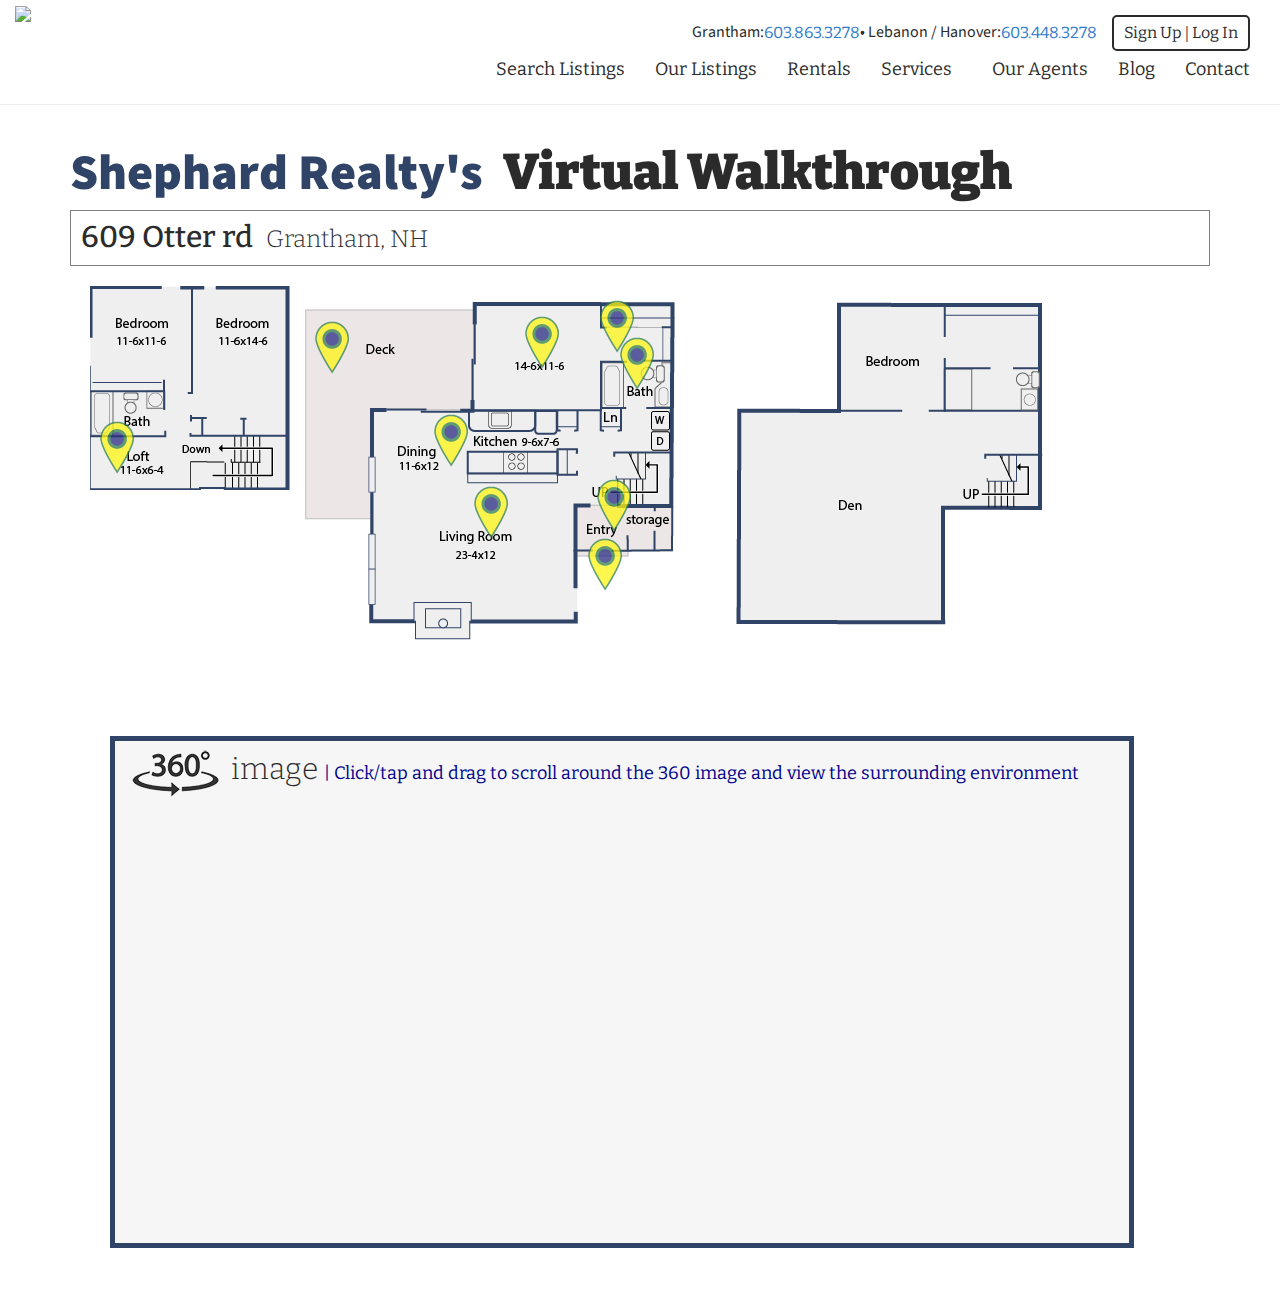
==== index.html @ ff9d8c6d "-first commmit- virtual tours started with A-frame for the 360 component, that's now archived and no" ====
<!DOCTYPE html>
<html>
  <head>
    <meta charset="utf-8">
    <title>WebVR - Aframe - VR walkthrough</title>
    <meta name="description" content="WebVR - Aframe - VR walkthrough">
    <meta name="author" content="Kumar Ahir - VR Designer">
    <link rel="stylesheet" href="css/format.css" type="text/css">
    <link rel="stylesheet" href="css/styles.min.css" type="text/css">
    <script src="https://aframe.io/releases/0.7.0/aframe.min.js"></script>
    <script src="https://unpkg.com/aframe-animation-component@^4.1.2/dist/aframe-animation-component.min.js"></script>
    <script src="https://unpkg.com/aframe-look-at-component@0.5.1/dist/aframe-look-at-component.min.js"></script>
    <script>
      AFRAME.registerComponent('hotspots',{
        init:function(){
            this.el.addEventListener('reloadspots',function(evt){
            
            //get the entire current spot group and scale it to 0
            var currspotgroup=document.getElementById(evt.detail.currspots);
            currspotgroup.setAttribute("scale","0 0 0");
            
            //get the entire new spot group and scale it to 1
            var newspotgroup=document.getElementById(evt.detail.newspots);
            newspotgroup.setAttribute("scale","1 1 1");
          });
        }
      });
      AFRAME.registerComponent('spot',{
        schema:{
          linkto:{type:"string",default:""},
          spotgroup:{type:"string",default:""}
        },
        init:function(){
          
          //add image source of hotspot icon
          this.el.setAttribute("src","#hotspot");
          //make the icon look at the camera all the time
          this.el.setAttribute("look-at","#cam");
          
          var data=this.data;
          
          this.el.addEventListener('click',function(){
            //set the skybox source to the new image as per the spot
            var sky=document.getElementById("skybox");
            sky.setAttribute("src",data.linkto);
            
            var spotcomp=document.getElementById("spots");
            var currspots=this.parentElement.getAttribute("id");
            //create event for spots component to change the spots data
            spotcomp.emit('reloadspots',{newspots:data.spotgroup,currspots:currspots});
          });
        }
      });
    </script>
  </head>
  <body>
    <div class="utilBarWrap">
    <aside id="sidebar3"><div id="image-64065" class="widget image container"><a href="/" target="_self"><img src="https://d3w216np43fnr4.cloudfront.net/5936/64065/1.jpg?version=1491245641"></a></div><div class="sign-up">
<span class="loggedout"><a href="/user/register/">Sign Up</a> | </span>
<span class="loggedout"><a href="/user/">Log In</a></span>
<span class="loggedin"><a href="/user/">Account</a></span>
</div><div id="codewidget-61469" class="widget code codewidget container">Grantham: <a href="tel:6034483278">603.863.3278</a> • Lebanon / Hanover: <a href="tel:6034483278">603.448.3278</a><p></p></div><div id="sociallinks-61472" class="widget sociallinks socialinkswidget flat container"><h3 class="widget-title">Social Media Links</h3><ul class="fa-social-links sm40"><li><a target="_blank" title="Facebook" href="https://www.facebook.com/ShepRealty" class="fa-social-links fsml-facebook" rel="noopener"><i class="fa fa-facebook" aria-hidden="true"></i><span class="sr-only">Facebook</span></a></li><li><a target="_blank" title="Linkedin" href="https://www.linkedin.com/company/cg-shepherd-realty-llc" class="fa-social-links fsml-linkedin" rel="noopener"><i class="fa fa-linkedin" aria-hidden="true"></i><span class="sr-only">Linkedin</span></a></li><li><a target="_blank" title="Twitter" href="https://twitter.com/CarolShepRealty" class="fa-social-links fsml-twitter" rel="noopener"><i class="fa fa-twitter" aria-hidden="true"></i><span class="sr-only">Twitter</span></a></li></ul></div><div id="menuwidget-61471" class="widget menu menuwidget default-nav container"><h3 class="widget-title">Main Navigation</h3><div class="widget-inner"><div class="desktop-nav"><div class="navbar-wrapper"><nav class="navbar navbar-default" role="navigation"><div id="navbar-61471"><ul class="nav navbar-nav site-nav"><li role="presentation" class=" menu-item-103459"><a href="https://sheprealty.com/real-estate/search/" target="_self">Search Listings</a></li><li role="presentation" class=" menu-item-103667"><a href="https://sheprealty.com/listings/our-listings/" target="_self">Our Listings</a></li><li role="presentation" class=" menu-item-103461"><a href="http://www.eastmanpremierrentals.com/" target="_blank" rel="noopener">Rentals</a></li><li role="presentation" class="has-children menu-item-105444"><a href="#" target="_self" rel="noopener" data-toggle="dropdown" data-target="sub-menu-105444" class="dropdown-toggle">Services<span class="caret"></span></a><ul class="dropdown-menu" id="sub-menu-105444" role="menu"><li role="presentation" class=" menu-item-103466"><a href="https://sheprealty.com/buyers/" target="_self">Buyer Services</a></li><li role="presentation" class=" menu-item-103467"><a href="https://sheprealty.com/sellers/" target="_self">Seller Services</a></li><li role="presentation" class=" menu-item-103468"><a href="https://sheprealty.com/rentals/real-estate-rental-services/" target="_self">Rental Services</a></li><li role="presentation" class=" menu-item-105445"><a href="https://sheprealty.com/area-info/" target="_self">Area Info</a></li><li role="presentation" class=" menu-item-103470"><a href="https://sheprealty.com/home/nh-property-tax-rates/" target="_self">NH Property Tax Rates</a></li><li role="presentation" class=" menu-item-103471"><a href="https://sheprealty.com/home/local-schools-dartmouth-lake-sunapee-region/" target="_self">Local Schools</a></li></ul></li><li role="presentation" class=" menu-item-103463"><a href="https://sheprealty.com/our-agents/" target="_self">Our Agents</a></li><li role="presentation" class=" menu-item-103464"><a href="https://sheprealty.com/blog/" target="_self">Blog</a></li><li role="presentation" class=" menu-item-103465"><a href="https://sheprealty.com/contact-us/" target="_self">Contact</a></li></ul></div></nav></div></div><div class="mobile-nav"><button type="button" class="navbar-toggle" data-target="#navbar-mobile-61471"><span>Menu</span><span class="fa fa-bar" aria-hidden="true"></span><span class="fa fa-bar" aria-hidden="true"></span><span class="fa fa-bar" aria-hidden="true"></span></button><div class="navbar-wrapper"><nav class="navbar navbar-default" role="navigation"><div id="navbar-mobile-61471"><a href="#" class="menu-close"><i class="fa fa-times-circle-o" aria-hidden="true"></i><span class="sr-only">Close Button</span></a><div class="menu-sign-on"><a class="usm-btn nav-login" href="/user/login/" rel="nofollow">Log In</a><a class="usm-btn nav-register" href="/user/register/" rel="nofollow">Sign Up</a><a class="usm-btn nav-account" href="/user/" rel="nofollow">My Account</a></div><ul class="nav navbar-nav site-nav"><li role="presentation" class=" menu-item-103459"><a href="https://sheprealty.com/real-estate/search/" target="_self">Search Listings</a></li><li role="presentation" class=" menu-item-103667"><a href="https://sheprealty.com/listings/our-listings/" target="_self">Our Listings</a></li><li role="presentation" class=" menu-item-103461"><a href="http://www.eastmanpremierrentals.com/" target="_blank" rel="noopener">Rentals</a></li><li role="presentation" class="has-children menu-item-105444"><a href="#" target="_self" rel="noopener" data-toggle="dropdown" data-target="mobile-sub-menu-105444" class="dropdown-toggle">Services<span class="caret"></span></a><ul class="dropdown-menu" id="mobile-sub-menu-105444" role="menu"><li role="presentation" class=" menu-item-103466"><a href="https://sheprealty.com/buyers/" target="_self">Buyer Services</a></li><li role="presentation" class=" menu-item-103467"><a href="https://sheprealty.com/sellers/" target="_self">Seller Services</a></li><li role="presentation" class=" menu-item-103468"><a href="https://sheprealty.com/rentals/real-estate-rental-services/" target="_self">Rental Services</a></li><li role="presentation" class=" menu-item-105445"><a href="https://sheprealty.com/area-info/" target="_self">Area Info</a></li><li role="presentation" class=" menu-item-103470"><a href="https://sheprealty.com/home/nh-property-tax-rates/" target="_self">NH Property Tax Rates</a></li><li role="presentation" class=" menu-item-103471"><a href="https://sheprealty.com/home/local-schools-dartmouth-lake-sunapee-region/" target="_self">Local Schools</a></li></ul></li><li role="presentation" class=" menu-item-103463"><a href="https://sheprealty.com/our-agents/" target="_self">Our Agents</a></li><li role="presentation" class=" menu-item-103464"><a href="https://sheprealty.com/blog/" target="_self">Blog</a></li><li role="presentation" class=" menu-item-103465"><a href="https://sheprealty.com/contact-us/" target="_self">Contact</a></li></ul><ul class="nav navbar-nav user-nav"><li class="menu-item-saved-search" role="presentation"><a href="/realestate/searches/" rel="nofollow">Saved Searches</a></li><li class="menu-item-favorites" role="presentation"><a href="/realestate/favorites/view/" rel="nofollow">Favorites</a></li></ul></div></nav></div></div></div></div></aside>
</div>

    <hr>
    <div class="container">


  <div class="virtual">  
    <h1 >
      <span class="blue"> Shephard Realty's </span> Virtual Walkthrough
    </h1>
</div>
 
  <section class="address">
    <h1>  609 Otter rd</h1>
    <h2> Grantham, NH </h2>
  </section>
      
      

  
 <section class="layout">
          <div class="layout-1"> 
            <a href="#" alt="loft">   <img class="waypoint-loft" src="images/marker_ylw.png"></a>
          </div >
        <div class=" layout-2">   
          <a href="#" alt="deck"> <img class="waypoint-deck"  src="images/marker_ylw.png"> </a>
          <a href="#" alt="masterBedroom1"> <img class="waypoint-masterBedroom1" src="images/marker_ylw.png"> </a>
          <a href="#" alt="masterBedroom2"> <img class="waypoint-bedroom2" src="images/marker_ylw.png"> </a>
          <a href="#" alt="bathroom"> <img class="waypoint-bathroom" src="images/marker_ylw.png"></a>
          <a href="#" alt="livingRoom"> <img class="waypoint-livingRoom" src="images/marker_ylw.png"></a>
          <a href="#" alt="dining"> <img class="waypoint-dining" src="images/marker_ylw.png"> </a>
          <a href="#" alt="porch"> <img class="waypoint-porch" src="images/marker_ylw.png"> </a>
          <a href="#" alt="front"> <img class="waypoint-front" src="images/marker_ylw.png"> </a>
            
      </div>
      <div class=" layout-3"> </div>
     
<hr>



   <div id="embedded360">
     <span> <h1> <img class="_360" src="images/360icon.png">
       image
       </h1>
     <h3>
       | Click/tap and drag to scroll around the 360 image and view the surrounding environment
     </h3> </span>
     <div id="container_360">

     </div>
    
       
    
      </div>
  </section>
  
 <script src="build/three.min.js"></script>   
  <script>

			var camera, scene, renderer;

			var isUserInteracting = false,
			onMouseDownMouseX = 0, onMouseDownMouseY = 0,
			lon = 0, onMouseDownLon = 0,
			lat = 0, onMouseDownLat = 0,
			phi = 0, theta = 0;

			init();
			animate();

			function init() {

				var container, mesh;

				container = document.getElementById( 'container_360' );

				camera = new THREE.PerspectiveCamera( 75, window.innerWidth / window.innerHeight, 1, 1100 );
				camera.target = new THREE.Vector3( 0, 0, 0 );

				scene = new THREE.Scene();

				var geometry = new THREE.SphereGeometry( 500, 60, 40 );
        geometry.scale( - 1, 1, 1 );
        
        var masterBedroom1 = "609_Otter_Rd/2k/masterBedroom1_2k.jpg",
            masterBedroom2 = "609_Otter_Rd/2k/masterBedroom2_2k.jpg", 
            loft = "609_Otter_Rd/2k/loft1_2k.jpg", 
            livingRoom = "609_Otter_Rd/2k/livingRoom_2k.jpg", 
            livingRoom2 ="609_Otter_Rd/2k/livingroom3_2k.jpg",
            masterBath ="609_Otter_Rd/2k/masterBath1_2k.jpg",
            porch ="609_Otter_Rd/2k/portch_2k.jpg",
            masterBath2 ="609_Otter_Rd/2k/masterBath_2k.jpg4",
            foyer ="609_Otter_Rd/2k/foyer_2k.jpg",
            front ="609_Otter_Rd/2k/outsideFrontDoor_2k.jpg",
            deck ="609_Otter_Rd/2k/deck_2k.jpg",
            loft ="609_Otter_Rd/2k/loft3_2k.jpg",
            loft2 ="609_Otter_Rd/2k/loft2_2k.jpg";
				var material = new THREE.MeshBasicMaterial( {
				       map: new THREE.TextureLoader().load(front)
        } );
        



				mesh = new THREE.Mesh( geometry, material );

				scene.add( mesh );

				renderer = new THREE.WebGLRenderer();
				renderer.setPixelRatio( window.devicePixelRatio );
				renderer.setSize( window.innerWidth * .77, window.innerHeight * .66 );
				container.appendChild( renderer.domElement );

				document.addEventListener( 'mousedown', onDocumentMouseDown, false );
				document.addEventListener( 'mousemove', onDocumentMouseMove, false );
				document.addEventListener( 'mouseup', onDocumentMouseUp, false );
				document.addEventListener( 'mousewheel', onDocumentMouseWheel, false );
				document.addEventListener( 'MozMousePixelScroll', onDocumentMouseWheel, false);

				//

				document.addEventListener( 'dragover', function ( event ) {

					event.preventDefault();
					event.dataTransfer.dropEffect = 'copy';

				}, false );

				document.addEventListener( 'dragenter', function ( event ) {

					document.body.style.opacity = 0.5;

				}, false );

				document.addEventListener( 'dragleave', function ( event ) {

					document.body.style.opacity = 1;

				}, false );

				document.addEventListener( 'drop', function ( event ) {

					event.preventDefault();

					var reader = new FileReader();
					reader.addEventListener( 'load', function ( event ) {

						material.map.image.src = event.target.result;
						material.map.needsUpdate = true;

					}, false );
					reader.readAsDataURL( event.dataTransfer.files[ 0 ] );

					document.body.style.opacity = 1;

				}, false );

				//

				window.addEventListener( 'resize', onWindowResize, false );

			}

			function onWindowResize() {

				camera.aspect = window.innerWidth / window.innerHeight;
				camera.updateProjectionMatrix();

        renderer.setSize( window.innerWidth * .77, window.innerHeight * .66 );

			}

			function onDocumentMouseDown( event ) {

				event.preventDefault();

				isUserInteracting = true;

				onPointerDownPointerX = event.clientX;
				onPointerDownPointerY = event.clientY;

				onPointerDownLon = lon;
				onPointerDownLat = lat;

			}

			function onDocumentMouseMove( event ) {

				if ( isUserInteracting === true ) {

					lon = ( onPointerDownPointerX - event.clientX ) * 0.1 + onPointerDownLon;
					lat = ( event.clientY - onPointerDownPointerY ) * 0.1 + onPointerDownLat;

				}

			}

			function onDocumentMouseUp( event ) {

				isUserInteracting = false;

			}

			function onDocumentMouseWheel( event ) {

				// WebKit

				if ( event.wheelDeltaY ) {

					camera.fov -= event.wheelDeltaY * 0.05;

				// Opera / Explorer 9

				} else if ( event.wheelDelta ) {

					camera.fov -= event.wheelDelta * 0.05;

				// Firefox

				} else if ( event.detail ) {

					camera.fov += event.detail * 1.0;

				}

				camera.updateProjectionMatrix();

			}

			function animate() {

				requestAnimationFrame( animate );
				update();

			}

			function update() {

				if ( isUserInteracting === false ) {

					lon += 0.01;

				}

				lat = Math.max( - 85, Math.min( 85, lat ) );
				phi = THREE.Math.degToRad( 90 - lat );
				theta = THREE.Math.degToRad( lon );

				camera.target.x = 500 * Math.sin( phi ) * Math.cos( theta );
				camera.target.y = 500 * Math.cos( phi );
				camera.target.z = 500 * Math.sin( phi ) * Math.sin( theta );

				camera.lookAt( camera.target );

				/*
				// distortion
				camera.position.copy( camera.target ).negate();
				*/

				renderer.render( scene, camera );

			}

    </script>

</div>

  
    </div>
  </body>
</html>
---- css/format.css ----
.container{
    display: flex;
    flex-wrap:wrap;
  }
  .header{
    width: 100%;
    height: 200px;
    background: red;
    z-index:1;
    position:relative;
  }
  
  .blueBall{
    width:20px;
    height:20px;
    border-radius:50%;
    z-index:20;
    background-color:blue;
    position:absolute;
    top:20px;
    left: 20px;
  }
  
  .address{
    width:100%;
  }
  
  
  .layout{
    display:flex;
    flex-wrap:wrap;
    list-style: none;
    height: 200px;
    margin: 20px;
  }
  
  ul.layout li{
    margin: 5px;
  }
  
  .layout-1{
    background:  url("../images/frontLoft.png") no-repeat;
    height:250px;
    width: 200px;
    position:relative;
  }
  
  .layout-2{
    background: white url("../images/frontFisrtFloor.png") no-repeat;
    height:400px;
    width: 400px;
    margin: 15px;
    position:relative;
  }
  
  .layout-3{
    background: white url("../images/frontbasement.png" )   no-repeat;
    height:400px;
    width: 400px;
    margin: 15px;
    position:relative;
  }
  
  
  .floorplan1{
    position:relative;
  }
  
  .floorplan2{
    position:relative;
  }
  
  .floorplan3{
    position:relative;
  }
  
  
  .waypoint-loft{
    position:absolute;
    top:125px;
    left:0px;
    opacity: .75;
    z-index:100;
  }
  
  .waypoint-deck{
    position:absolute;
    top:10px;
    left:0;
    opacity: .75;
  }
  
  .waypoint-masterBedroom1{
    position:absolute;
    top:5px;
    left: 210px;
    opacity: .75;
  }
  
  .waypoint-masterBedroom2{
    position:absolute;
    top:250px;
    left:10px;
    opacity: .75;
  }
  
  .waypoint-bedroom2{
    position:absolute;
    top:-11px;
    left:285px;
    opacity: .75;
  }
  
  .waypoint-bathroom{
    position:absolute;
    top:26px;
    left:305px;
    opacity: .75;
  }
  
  .waypoint-livingRoom{
    position:absolute;
    top:175px;
    left:159px;
    opacity: .75;
  }
  
  .waypoint-porch{
    position:absolute;
    top:168px;
    left:282px;
    opacity: .75;
  }
  
  .waypoint-dining{
    position:absolute;
    top:103px;
    left:119px;
    opacity: .75;
  }
  
  .waypoint-front{
    position:absolute;
    top:227px;
    left:273px;
    opacity: .75;
  }
  
  
  
  .header_img{
   max-width:1250px;
    width: 100%;
   margin: auto;
    left:50%;
    display: block;
    z-index:1;
  }
  
  .address{
    flex:left;
    position:block;
    border: 1px solid grey;
    padding: 10px;
  }
  
  section.address h1{
    font-weight: 500;
    margin-right: 10px;
  }
  
  div.virtual h1, div.virtual h1 span {
    font-weight: 900;
    margin-right: 10px;
    font-size:5rem;
  }
  
  .blue{
    color: #304468;
  }
  
  section.address h1, section.address h2, section.address p{
    display:inline;
  }
  

  
  @keyframes waypointHover {
      from { transform : translatey(0) }
      to   { transform : translateY(-10%) }
  }
  
  @keyframes grow {
      from { transform : scale(.9); }
      to   { transform : scale(1); }
  }
  
  [class*="waypoint"]:hover{
    opacity: 1;
    animation: waypointHover 0.5s 1s infinite alternate;
  }
  
  #embedded360{
    height: 512px;
    width: 1024px;
    z-index:10000;
    display: block;
    margin:20px;
    margin-bottom:100px;
    border: 5px solid #304468;
    background: #f6f6f6;
  }

  #container_360{
    width: 1024px;
    height: 512px;

  }
  
  #embedded360 H1{
    display:inline;
  }
  
  #embedded360 H3{
    color: darkblue;
    font-weight: 400;
    display:inline;
  }
  
  img._360{
    display:inline;
    margin-left: 10px;
  }
  
  .a-canvas {
       border-top: 5px #2b853d solid;
  }
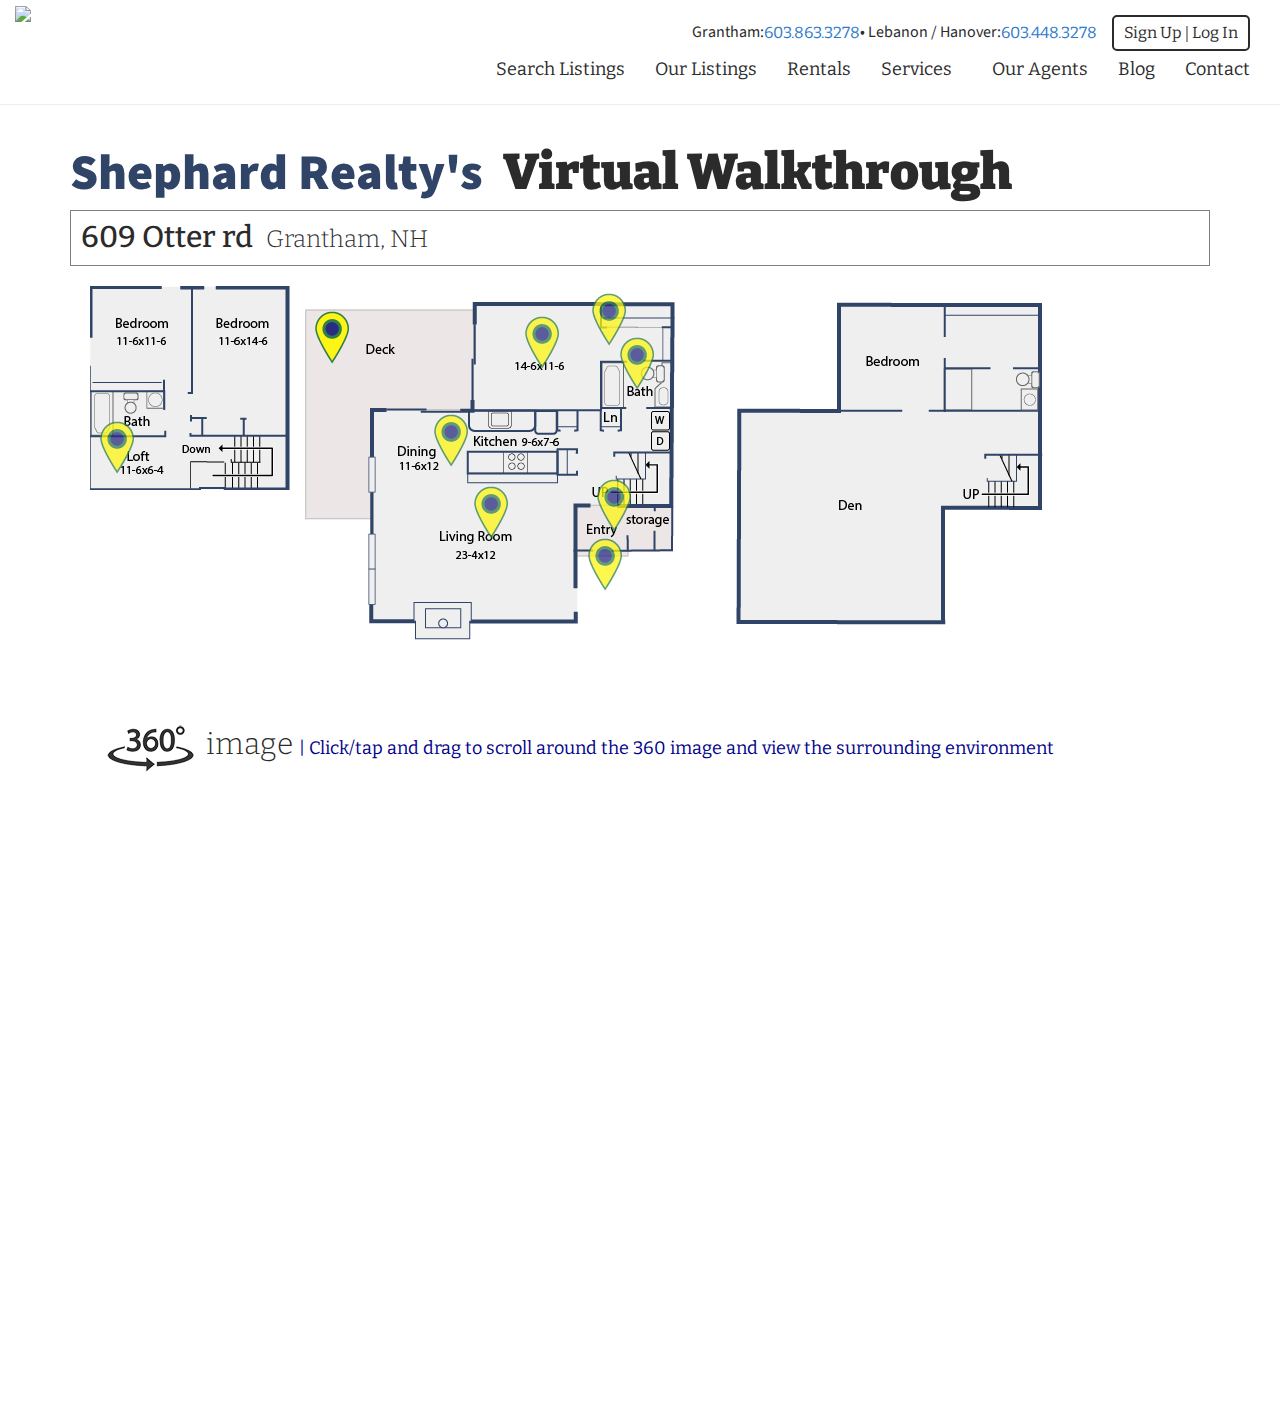
==== commit 09448077: "removed the prefix waypoint in the class names to allow for get calssname function,  - slowed spin o" ====
--- a/index.html
+++ b/index.html
@@ -82,17 +82,18 @@
   
  <section class="layout">
           <div class="layout-1"> 
-            <a href="#" alt="loft">   <img class="waypoint-loft" src="images/marker_ylw.png"></a>
+            <a href="#" alt="loft">   <img class="loft" src="images/marker_ylw.png"></a>
           </div >
         <div class=" layout-2">   
-          <a href="#" alt="deck"> <img class="waypoint-deck"  src="images/marker_ylw.png"> </a>
-          <a href="#" alt="masterBedroom1"> <img class="waypoint-masterBedroom1" src="images/marker_ylw.png"> </a>
-          <a href="#" alt="masterBedroom2"> <img class="waypoint-bedroom2" src="images/marker_ylw.png"> </a>
-          <a href="#" alt="bathroom"> <img class="waypoint-bathroom" src="images/marker_ylw.png"></a>
-          <a href="#" alt="livingRoom"> <img class="waypoint-livingRoom" src="images/marker_ylw.png"></a>
-          <a href="#" alt="dining"> <img class="waypoint-dining" src="images/marker_ylw.png"> </a>
-          <a href="#" alt="porch"> <img class="waypoint-porch" src="images/marker_ylw.png"> </a>
-          <a href="#" alt="front"> <img class="waypoint-front" src="images/marker_ylw.png"> </a>
+           <img onclick="select360Image()" class="waypoint-deck" data="deck" src="images/marker_ylw.png">
+          <a href="#" alt="masterBedroom1"> <img class="masterBedroom1" src="images/marker_ylw.png"> </a>
+          <a href="#" alt="masterBedroom2"> <img class="masterBedroom2" src="images/marker_ylw.png"> </a>
+          <a href="#" alt="bathroom"> <img class="masterBath2 " src="images/marker_ylw.png"></a>
+          <a href="#" alt="livingRoom"> <img class="livingRoom" src="images/marker_ylw.png"></a>
+          <a href="#" alt="dining"> <img class="livingRoom2" src="images/marker_ylw.png"> </a>
+          <a href="#" alt="foyer"> <img class="foyer" src="images/marker_ylw.png"> </a>
+          <a href="#" alt="front"> <img class="front" src="images/marker_ylw.png"> </a>
+
             
       </div>
       <div class=" layout-3"> </div>
@@ -158,11 +159,16 @@
             deck ="609_Otter_Rd/2k/deck_2k.jpg",
             loft ="609_Otter_Rd/2k/loft3_2k.jpg",
             loft2 ="609_Otter_Rd/2k/loft2_2k.jpg";
+
 				var material = new THREE.MeshBasicMaterial( {
 				       map: new THREE.TextureLoader().load(front)
         } );
         
 
+
+        function select360Image(){
+          var grabbedName = document.elem
+        }
 
 
 				mesh = new THREE.Mesh( geometry, material );
@@ -301,7 +307,7 @@
 
 				if ( isUserInteracting === false ) {
 
-					lon += 0.01;
+					lon += 0.005;
 
 				}
 
--- a/css/format.css
+++ b/css/format.css
@@ -76,7 +76,7 @@
   }
   
   
-  .waypoint-loft{
+  .loft{
     position:absolute;
     top:125px;
     left:0px;
@@ -84,63 +84,57 @@
     z-index:100;
   }
   
-  .waypoint-deck{
+  .deck{
     position:absolute;
     top:10px;
     left:0;
     opacity: .75;
   }
   
-  .waypoint-masterBedroom1{
+  .masterBedroom1{
     position:absolute;
     top:5px;
     left: 210px;
     opacity: .75;
   }
   
-  .waypoint-masterBedroom2{
-    position:absolute;
-    top:250px;
-    left:10px;
-    opacity: .75;
-  }
-  
-  .waypoint-bedroom2{
-    position:absolute;
-    top:-11px;
-    left:285px;
-    opacity: .75;
-  }
-  
-  .waypoint-bathroom{
+  
+  .masterBedroom2{
+    position:absolute;
+    top:-18px;
+    left:277px;
+    opacity: .75;
+  }
+  
+  .masterBath2{
     position:absolute;
     top:26px;
     left:305px;
     opacity: .75;
   }
   
-  .waypoint-livingRoom{
+  .livingRoom{
     position:absolute;
     top:175px;
     left:159px;
     opacity: .75;
   }
   
-  .waypoint-porch{
+  .foyer{
     position:absolute;
     top:168px;
     left:282px;
     opacity: .75;
   }
   
-  .waypoint-dining{
+  .livingRoom2{
     position:absolute;
     top:103px;
     left:119px;
     opacity: .75;
   }
   
-  .waypoint-front{
+  .front{
     position:absolute;
     top:227px;
     left:273px;
@@ -201,23 +195,21 @@
     animation: waypointHover 0.5s 1s infinite alternate;
   }
   
-  #embedded360{
-    height: 512px;
-    width: 1024px;
+
+  #container_360{
+    width: 93.6%;
+    height: 512px; 
     z-index:10000;
     display: block;
     margin:20px;
     margin-bottom:100px;
+
+  }
+  
+  canvas{
     border: 5px solid #304468;
-    background: #f6f6f6;
-  }
-
-  #container_360{
-    width: 1024px;
-    height: 512px;
-
-  }
-  
+  }
+
   #embedded360 H1{
     display:inline;
   }
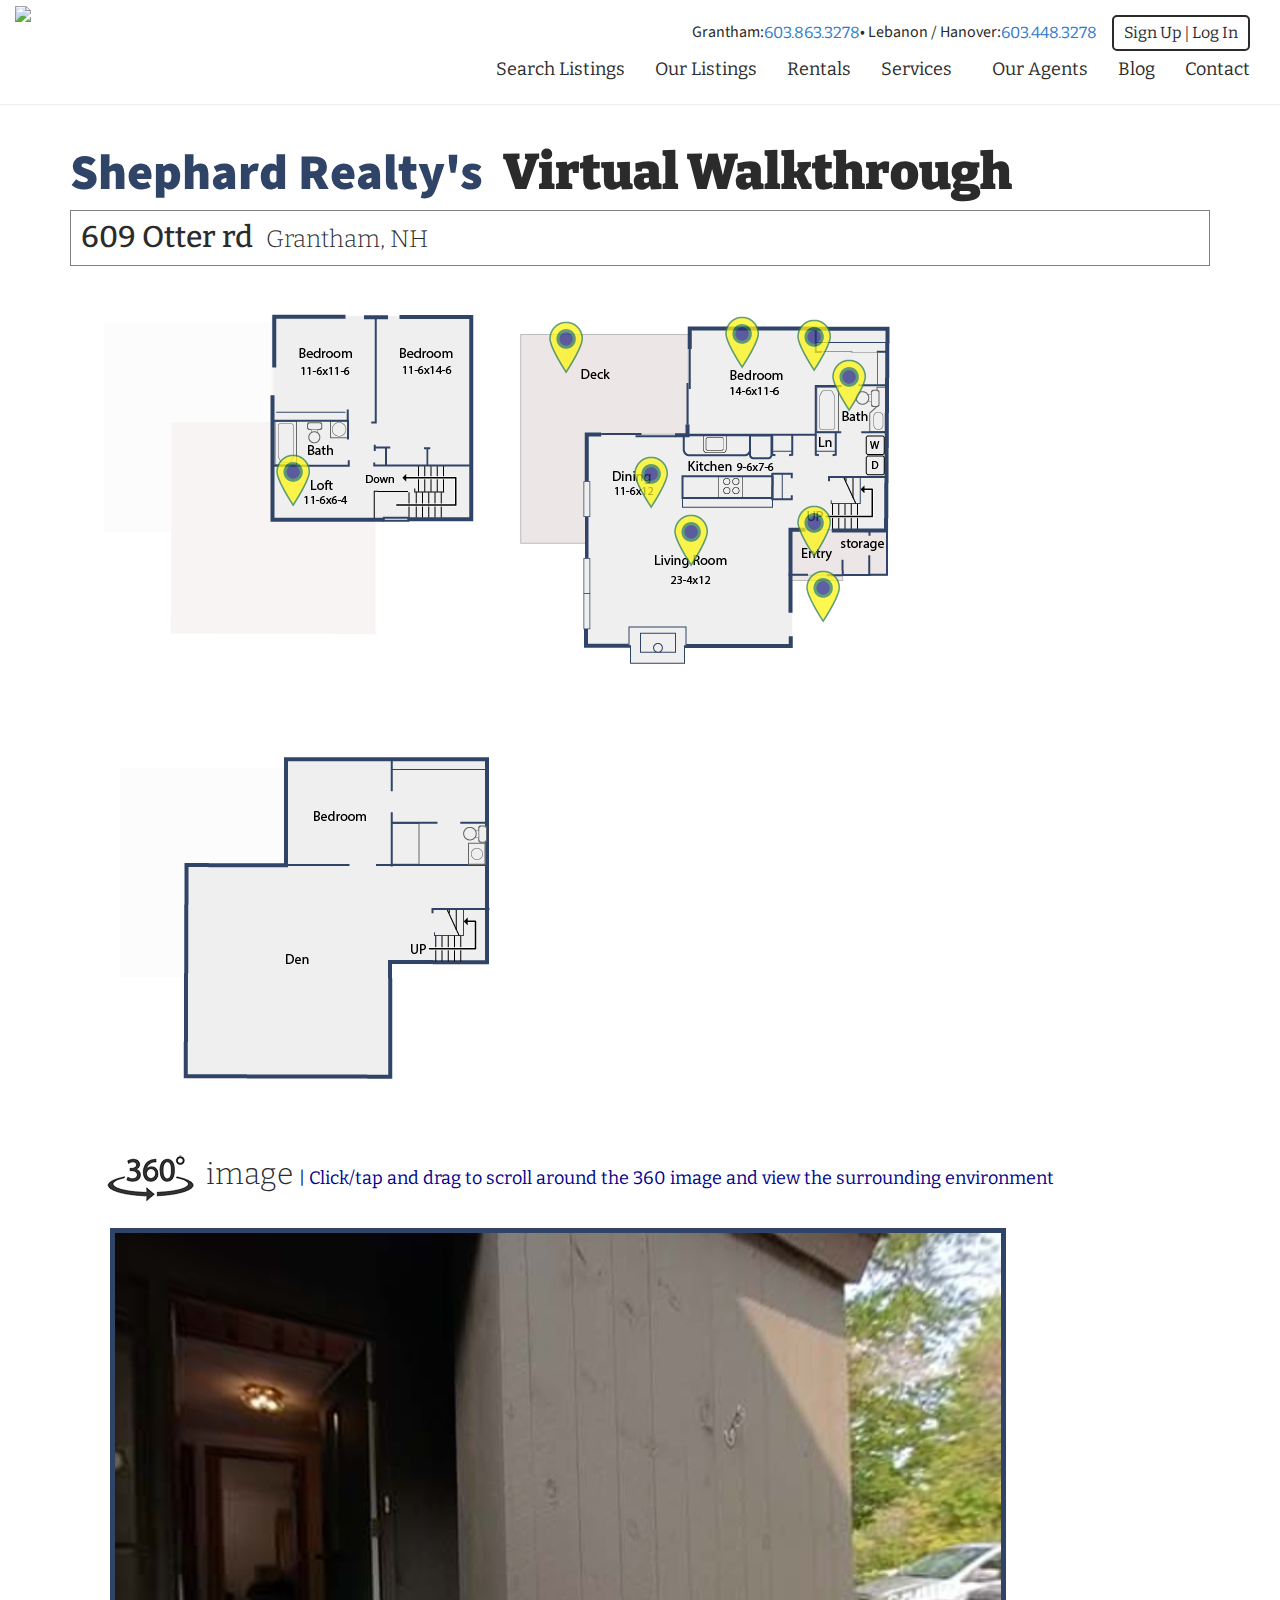
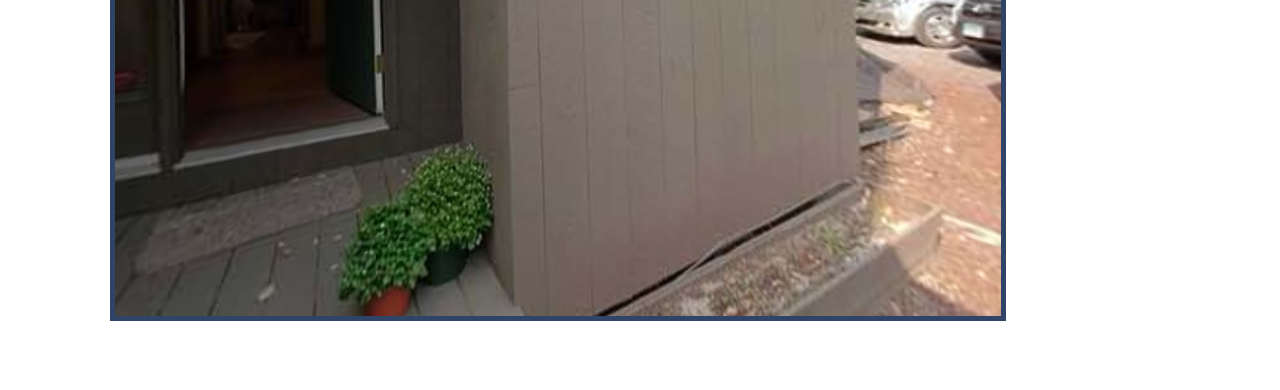
==== commit c815c49c: "updated layout floor plans and waypoint locations, new AI file" ====
--- a/index.html
+++ b/index.html
@@ -7,51 +7,7 @@
     <meta name="author" content="Kumar Ahir - VR Designer">
     <link rel="stylesheet" href="css/format.css" type="text/css">
     <link rel="stylesheet" href="css/styles.min.css" type="text/css">
-    <script src="https://aframe.io/releases/0.7.0/aframe.min.js"></script>
-    <script src="https://unpkg.com/aframe-animation-component@^4.1.2/dist/aframe-animation-component.min.js"></script>
-    <script src="https://unpkg.com/aframe-look-at-component@0.5.1/dist/aframe-look-at-component.min.js"></script>
-    <script>
-      AFRAME.registerComponent('hotspots',{
-        init:function(){
-            this.el.addEventListener('reloadspots',function(evt){
-            
-            //get the entire current spot group and scale it to 0
-            var currspotgroup=document.getElementById(evt.detail.currspots);
-            currspotgroup.setAttribute("scale","0 0 0");
-            
-            //get the entire new spot group and scale it to 1
-            var newspotgroup=document.getElementById(evt.detail.newspots);
-            newspotgroup.setAttribute("scale","1 1 1");
-          });
-        }
-      });
-      AFRAME.registerComponent('spot',{
-        schema:{
-          linkto:{type:"string",default:""},
-          spotgroup:{type:"string",default:""}
-        },
-        init:function(){
-          
-          //add image source of hotspot icon
-          this.el.setAttribute("src","#hotspot");
-          //make the icon look at the camera all the time
-          this.el.setAttribute("look-at","#cam");
-          
-          var data=this.data;
-          
-          this.el.addEventListener('click',function(){
-            //set the skybox source to the new image as per the spot
-            var sky=document.getElementById("skybox");
-            sky.setAttribute("src",data.linkto);
-            
-            var spotcomp=document.getElementById("spots");
-            var currspots=this.parentElement.getAttribute("id");
-            //create event for spots component to change the spots data
-            spotcomp.emit('reloadspots',{newspots:data.spotgroup,currspots:currspots});
-          });
-        }
-      });
-    </script>
+  
   </head>
   <body>
     <div class="utilBarWrap">
@@ -77,262 +33,225 @@
     <h2> Grantham, NH </h2>
   </section>
       
-      
-
+
+<script>
+  window.onload( localStorage.setItem("current360image", "609_Otter_Rd/2k/outsideFrontDoor_2k.jpg"))
+  
+         function select360Image(elem){
+              var grabbedName = elem;            
+              localStorage.setItem("current360image", grabbedName);
+              document.querySelector('canvas').remove();
+               threeJS();
+           }
+
+</script>
   
  <section class="layout">
+   
+  
           <div class="layout-1"> 
-            <a href="#" alt="loft">   <img class="loft" src="images/marker_ylw.png"></a>
+            <span class="609_Otter_Rd/2k/loft1_2k.jpg" onclick="select360Image(this.className)">  <img class="waypoint-loft" src="images/marker_ylw.png"></span>
           </div >
         <div class=" layout-2">   
-           <img onclick="select360Image()" class="waypoint-deck" data="deck" src="images/marker_ylw.png">
-          <a href="#" alt="masterBedroom1"> <img class="masterBedroom1" src="images/marker_ylw.png"> </a>
-          <a href="#" alt="masterBedroom2"> <img class="masterBedroom2" src="images/marker_ylw.png"> </a>
-          <a href="#" alt="bathroom"> <img class="masterBath2 " src="images/marker_ylw.png"></a>
-          <a href="#" alt="livingRoom"> <img class="livingRoom" src="images/marker_ylw.png"></a>
-          <a href="#" alt="dining"> <img class="livingRoom2" src="images/marker_ylw.png"> </a>
-          <a href="#" alt="foyer"> <img class="foyer" src="images/marker_ylw.png"> </a>
-          <a href="#" alt="front"> <img class="front" src="images/marker_ylw.png"> </a>
-
-            
+          <span  class="609_Otter_Rd/2k/deck_2k.jpg" onclick="select360Image(this.className)" > <img class="waypoint-deck" src="images/marker_ylw.png"></span>
+          <span class="609_Otter_Rd/2k/masterBedroom1_2k.jpg" onclick="select360Image(this.className)">  <img class="waypoint-masterBedroom1" src="images/marker_ylw.png"> </span>
+          <span class="609_Otter_Rd/2k/masterBedroom2_2k.jpg" onclick="select360Image(this.className)"> <img class="waypoint-masterBedroom2" src="images/marker_ylw.png"> </span>
+          <span class="609_Otter_Rd/2k/masterBath1_2k.jpg" onclick="select360Image(this.className)"> <img class="waypoint-masterBath2 " src="images/marker_ylw.png"></span>
+          <span class="609_Otter_Rd/2k/livingroom3_2k.jpg" onclick="select360Image(this.className)"> <img class="waypoint-livingRoom" src="images/marker_ylw.png"></span>
+          <span class="609_Otter_Rd/2k/livingRoom_2k.jpg" onclick="select360Image(this.className)"> <img class="waypoint-livingRoom2" src="images/marker_ylw.png"> </span>
+          <span class="609_Otter_Rd/2k/foyer_2k.jpg" onclick="select360Image(this.className)"> <img class="waypoint-foyer" src="images/marker_ylw.png"> </span>
+          <span class="609_Otter_Rd/2k/outsideFrontDoor_2k.jpg" onclick="select360Image(this.className)"> <img class="waypoint-front" src="images/marker_ylw.png"> </span>
+
+ 
       </div>
       <div class=" layout-3"> </div>
      
 <hr>
 
 
-
-   <div id="embedded360">
-     <span> <h1> <img class="_360" src="images/360icon.png">
-       image
-       </h1>
-     <h3>
-       | Click/tap and drag to scroll around the 360 image and view the surrounding environment
-     </h3> </span>
-     <div id="container_360">
-
-     </div>
+<div id="embedded360">
+  <span> <h1> <img class="_360" src="images/360icon.png">
+    image
+    </h1>
+  <h3>
+    | Click/tap and drag to scroll around the 360 image and view the surrounding environment
+  </h3> </span>
+  <div id="container_360">
+  </div>
+ 
+  <script src="js/three.min.js"></script>   
+
+  <script>
+   function threeJS(){
+    var camera, scene, renderer;
+
+    var isUserInteracting = false,
+    onMouseDownMouseX = 0, onMouseDownMouseY = 0,
+    lon = 0, onMouseDownLon = 0,
+    lat = 0, onMouseDownLat = 0,
+    phi = 0, theta = 0;
+
+    init();
+    animate();
+
+    function init() {
+
+      var container, mesh;
+
+      container = document.getElementById( 'container_360' );
+
+      camera = new THREE.PerspectiveCamera( 75, window.innerWidth / window.innerHeight, 1, 1100 );
+      camera.target = new THREE.Vector3( 0, 0, 0 );
+
+      scene = new THREE.Scene();
+
+      var geometry = new THREE.SphereGeometry( 500, 60, 40 );
+      geometry.scale( - 1, 1, 1 );
+      
+
+      var material = new THREE.MeshBasicMaterial( {
+            map: new THREE.TextureLoader().load(localStorage.getItem('current360image'))
+      } );
+      
+      mesh = new THREE.Mesh( geometry, material );
+
+      scene.add( mesh );
+
+      renderer = new THREE.WebGLRenderer();
+      renderer.setPixelRatio( window.devicePixelRatio );
+      renderer.setSize( window.innerWidth * .7, window.innerHeight * .77 );
+      container.appendChild( renderer.domElement );
+
+      document.addEventListener( 'mousedown', onDocumentMouseDown, false );
+      document.addEventListener( 'mousemove', onDocumentMouseMove, false );
+      document.addEventListener( 'mouseup', onDocumentMouseUp, false );
+      document.addEventListener( 'mousewheel', onDocumentMouseWheel, false );
+      document.addEventListener( 'MozMousePixelScroll', onDocumentMouseWheel, false);
+
+      //
+
+      document.addEventListener( 'dragover', function ( event ) {
+
+        event.preventDefault();
+        event.dataTransfer.dropEffect = 'copy';
+
+      }, false );
+
+      document.addEventListener( 'dragenter', function ( event ) {
+        document.body.style.opacity = 0.5;
+      }, false );
+
+      document.addEventListener( 'dragleave', function ( event ) {
+        document.body.style.opacity = 1;
+
+      }, false );
+
+      document.addEventListener( 'drop', function ( event ) {
+        event.preventDefault();
+
+        var reader = new FileReader();
+        reader.addEventListener( 'load', function ( event ) {
+
+          material.map.image.src = event.target.result;
+          material.map.needsUpdate = true;
+
+        }, false );
+        reader.readAsDataURL( event.dataTransfer.files[ 0 ] );
+        document.body.style.opacity = 1;
+      }, false );
+
+      window.addEventListener( 'resize', onWindowResize, false );
+    }
+
+    function onWindowResize() {
+      camera.aspect = window.innerWidth / window.innerHeight;
+      camera.updateProjectionMatrix();
+
+      renderer.setSize( window.innerWidth * .7, window.innerHeight * .77 );
+    }
+
+    function onDocumentMouseDown( event ) {
+
+      event.preventDefault();
+
+      isUserInteracting = true;
+
+      onPointerDownPointerX = event.clientX;
+      onPointerDownPointerY = event.clientY;
+
+      onPointerDownLon = lon;
+      onPointerDownLat = lat;
+    }
+
+    function onDocumentMouseMove( event ) {
+      if ( isUserInteracting === true ) {
+        lon = ( onPointerDownPointerX - event.clientX ) * 0.1 + onPointerDownLon;
+        lat = ( event.clientY - onPointerDownPointerY ) * 0.1 + onPointerDownLat;
+      }
+    }
+
+    function onDocumentMouseUp( event ) {
+      isUserInteracting = false;
+    }
+
+    function onDocumentMouseWheel( event ) {
+      // WebKit
+
+      if ( event.wheelDeltaY ) {
+        camera.fov -= event.wheelDeltaY * 0.05;
+
+      // Opera / Explorer 9
+
+      } else if ( event.wheelDelta ) {
+        camera.fov -= event.wheelDelta * 0.05;
+
+      // Firefox
+
+      } else if ( event.detail ) {
+        camera.fov += event.detail * 1.0;
+      }
+
+      camera.updateProjectionMatrix();
+    }
+
+    function animate() {
+      requestAnimationFrame( animate );
+      update();
+    }
+
+    function update() {
+      if ( isUserInteracting === false ) {
+        lon += 0.005;
+      }
+
+      lat = Math.max( - 85, Math.min( 85, lat ) );
+      phi = THREE.Math.degToRad( 90 - lat );
+      theta = THREE.Math.degToRad( lon );
+
+      camera.target.x = 500 * Math.sin( phi ) * Math.cos( theta );
+      camera.target.y = 500 * Math.cos( phi );
+      camera.target.z = 500 * Math.sin( phi ) * Math.sin( theta );
+
+      camera.lookAt( camera.target );
+
+      /*
+      // distortion
+      camera.position.copy( camera.target ).negate();
+      */
+
+      renderer.render( scene, camera );
+    }
+   }
     
+  window.onload( threeJS());
+    </script>
        
     
       </div>
   </section>
   
- <script src="build/three.min.js"></script>   
-  <script>
-
-			var camera, scene, renderer;
-
-			var isUserInteracting = false,
-			onMouseDownMouseX = 0, onMouseDownMouseY = 0,
-			lon = 0, onMouseDownLon = 0,
-			lat = 0, onMouseDownLat = 0,
-			phi = 0, theta = 0;
-
-			init();
-			animate();
-
-			function init() {
-
-				var container, mesh;
-
-				container = document.getElementById( 'container_360' );
-
-				camera = new THREE.PerspectiveCamera( 75, window.innerWidth / window.innerHeight, 1, 1100 );
-				camera.target = new THREE.Vector3( 0, 0, 0 );
-
-				scene = new THREE.Scene();
-
-				var geometry = new THREE.SphereGeometry( 500, 60, 40 );
-        geometry.scale( - 1, 1, 1 );
-        
-        var masterBedroom1 = "609_Otter_Rd/2k/masterBedroom1_2k.jpg",
-            masterBedroom2 = "609_Otter_Rd/2k/masterBedroom2_2k.jpg", 
-            loft = "609_Otter_Rd/2k/loft1_2k.jpg", 
-            livingRoom = "609_Otter_Rd/2k/livingRoom_2k.jpg", 
-            livingRoom2 ="609_Otter_Rd/2k/livingroom3_2k.jpg",
-            masterBath ="609_Otter_Rd/2k/masterBath1_2k.jpg",
-            porch ="609_Otter_Rd/2k/portch_2k.jpg",
-            masterBath2 ="609_Otter_Rd/2k/masterBath_2k.jpg4",
-            foyer ="609_Otter_Rd/2k/foyer_2k.jpg",
-            front ="609_Otter_Rd/2k/outsideFrontDoor_2k.jpg",
-            deck ="609_Otter_Rd/2k/deck_2k.jpg",
-            loft ="609_Otter_Rd/2k/loft3_2k.jpg",
-            loft2 ="609_Otter_Rd/2k/loft2_2k.jpg";
-
-				var material = new THREE.MeshBasicMaterial( {
-				       map: new THREE.TextureLoader().load(front)
-        } );
-        
-
-
-        function select360Image(){
-          var grabbedName = document.elem
-        }
-
-
-				mesh = new THREE.Mesh( geometry, material );
-
-				scene.add( mesh );
-
-				renderer = new THREE.WebGLRenderer();
-				renderer.setPixelRatio( window.devicePixelRatio );
-				renderer.setSize( window.innerWidth * .77, window.innerHeight * .66 );
-				container.appendChild( renderer.domElement );
-
-				document.addEventListener( 'mousedown', onDocumentMouseDown, false );
-				document.addEventListener( 'mousemove', onDocumentMouseMove, false );
-				document.addEventListener( 'mouseup', onDocumentMouseUp, false );
-				document.addEventListener( 'mousewheel', onDocumentMouseWheel, false );
-				document.addEventListener( 'MozMousePixelScroll', onDocumentMouseWheel, false);
-
-				//
-
-				document.addEventListener( 'dragover', function ( event ) {
-
-					event.preventDefault();
-					event.dataTransfer.dropEffect = 'copy';
-
-				}, false );
-
-				document.addEventListener( 'dragenter', function ( event ) {
-
-					document.body.style.opacity = 0.5;
-
-				}, false );
-
-				document.addEventListener( 'dragleave', function ( event ) {
-
-					document.body.style.opacity = 1;
-
-				}, false );
-
-				document.addEventListener( 'drop', function ( event ) {
-
-					event.preventDefault();
-
-					var reader = new FileReader();
-					reader.addEventListener( 'load', function ( event ) {
-
-						material.map.image.src = event.target.result;
-						material.map.needsUpdate = true;
-
-					}, false );
-					reader.readAsDataURL( event.dataTransfer.files[ 0 ] );
-
-					document.body.style.opacity = 1;
-
-				}, false );
-
-				//
-
-				window.addEventListener( 'resize', onWindowResize, false );
-
-			}
-
-			function onWindowResize() {
-
-				camera.aspect = window.innerWidth / window.innerHeight;
-				camera.updateProjectionMatrix();
-
-        renderer.setSize( window.innerWidth * .77, window.innerHeight * .66 );
-
-			}
-
-			function onDocumentMouseDown( event ) {
-
-				event.preventDefault();
-
-				isUserInteracting = true;
-
-				onPointerDownPointerX = event.clientX;
-				onPointerDownPointerY = event.clientY;
-
-				onPointerDownLon = lon;
-				onPointerDownLat = lat;
-
-			}
-
-			function onDocumentMouseMove( event ) {
-
-				if ( isUserInteracting === true ) {
-
-					lon = ( onPointerDownPointerX - event.clientX ) * 0.1 + onPointerDownLon;
-					lat = ( event.clientY - onPointerDownPointerY ) * 0.1 + onPointerDownLat;
-
-				}
-
-			}
-
-			function onDocumentMouseUp( event ) {
-
-				isUserInteracting = false;
-
-			}
-
-			function onDocumentMouseWheel( event ) {
-
-				// WebKit
-
-				if ( event.wheelDeltaY ) {
-
-					camera.fov -= event.wheelDeltaY * 0.05;
-
-				// Opera / Explorer 9
-
-				} else if ( event.wheelDelta ) {
-
-					camera.fov -= event.wheelDelta * 0.05;
-
-				// Firefox
-
-				} else if ( event.detail ) {
-
-					camera.fov += event.detail * 1.0;
-
-				}
-
-				camera.updateProjectionMatrix();
-
-			}
-
-			function animate() {
-
-				requestAnimationFrame( animate );
-				update();
-
-			}
-
-			function update() {
-
-				if ( isUserInteracting === false ) {
-
-					lon += 0.005;
-
-				}
-
-				lat = Math.max( - 85, Math.min( 85, lat ) );
-				phi = THREE.Math.degToRad( 90 - lat );
-				theta = THREE.Math.degToRad( lon );
-
-				camera.target.x = 500 * Math.sin( phi ) * Math.cos( theta );
-				camera.target.y = 500 * Math.cos( phi );
-				camera.target.z = 500 * Math.sin( phi ) * Math.sin( theta );
-
-				camera.lookAt( camera.target );
-
-				/*
-				// distortion
-				camera.position.copy( camera.target ).negate();
-				*/
-
-				renderer.render( scene, camera );
-
-			}
-
-    </script>
-
 </div>
+
 
   
     </div>
--- a/css/format.css
+++ b/css/format.css
@@ -41,8 +41,8 @@
   
   .layout-1{
     background:  url("../images/frontLoft.png") no-repeat;
-    height:250px;
-    width: 200px;
+    height:400px;
+    width: 400px;
     position:relative;
   }
   
@@ -75,69 +75,68 @@
     position:relative;
   }
   
-  
-  .loft{
-    position:absolute;
-    top:125px;
-    left:0px;
+  .waypoint-loft{
+    position:absolute;
+    top: 158px;
+    left: 176px;
     opacity: .75;
     z-index:100;
   }
   
-  .deck{
-    position:absolute;
-    top:10px;
-    left:0;
-    opacity: .75;
-  }
-  
-  .masterBedroom1{
+  .waypoint-deck{
+    position:absolute;
+    top: 10px;
+    left: 34px;
+    opacity: .75;
+  }
+  
+  .waypoint-masterBedroom1{
     position:absolute;
     top:5px;
     left: 210px;
     opacity: .75;
   }
   
-  
-  .masterBedroom2{
-    position:absolute;
-    top:-18px;
-    left:277px;
-    opacity: .75;
-  }
-  
-  .masterBath2{
-    position:absolute;
-    top:26px;
-    left:305px;
-    opacity: .75;
-  }
-  
-  .livingRoom{
-    position:absolute;
-    top:175px;
-    left:159px;
-    opacity: .75;
-  }
-  
-  .foyer{
-    position:absolute;
-    top:168px;
-    left:282px;
-    opacity: .75;
-  }
-  
-  .livingRoom2{
-    position:absolute;
-    top:103px;
-    left:119px;
-    opacity: .75;
-  }
-  
-  .front{
-    position:absolute;
-    top:227px;
-    left:273px;
+  .waypoint-masterBedroom2{
+    position:absolute;
+    top: 8px;
+    left: 282px;
+    opacity: .75;
+  }
+  
+  .waypoint-masterBath2{
+    position:absolute;
+    top: 48px;
+    left: 317px;
+    opacity: .75;
+  }
+  
+  .waypoint-livingRoom{
+    position:absolute;
+    top: 203px;
+    left: 159px;
+    opacity: .75;
+  }
+
+   .waypoint-livingRoom2{
+    position:absolute;
+    top: 145px;
+    left: 119px;
+    opacity: .75;
+  }
+  
+  .waypoint-foyer{
+    position:absolute;
+    top: 194px;
+    left: 282px;
+    opacity: .75;
+  }
+  
+ 
+  .waypoint-front{
+    position:absolute;
+    top: 259px;
+    left: 291px;
     opacity: .75;
   }
   
@@ -202,7 +201,7 @@
     z-index:10000;
     display: block;
     margin:20px;
-    margin-bottom:100px;
+    margin-bottom:250px;
 
   }
   
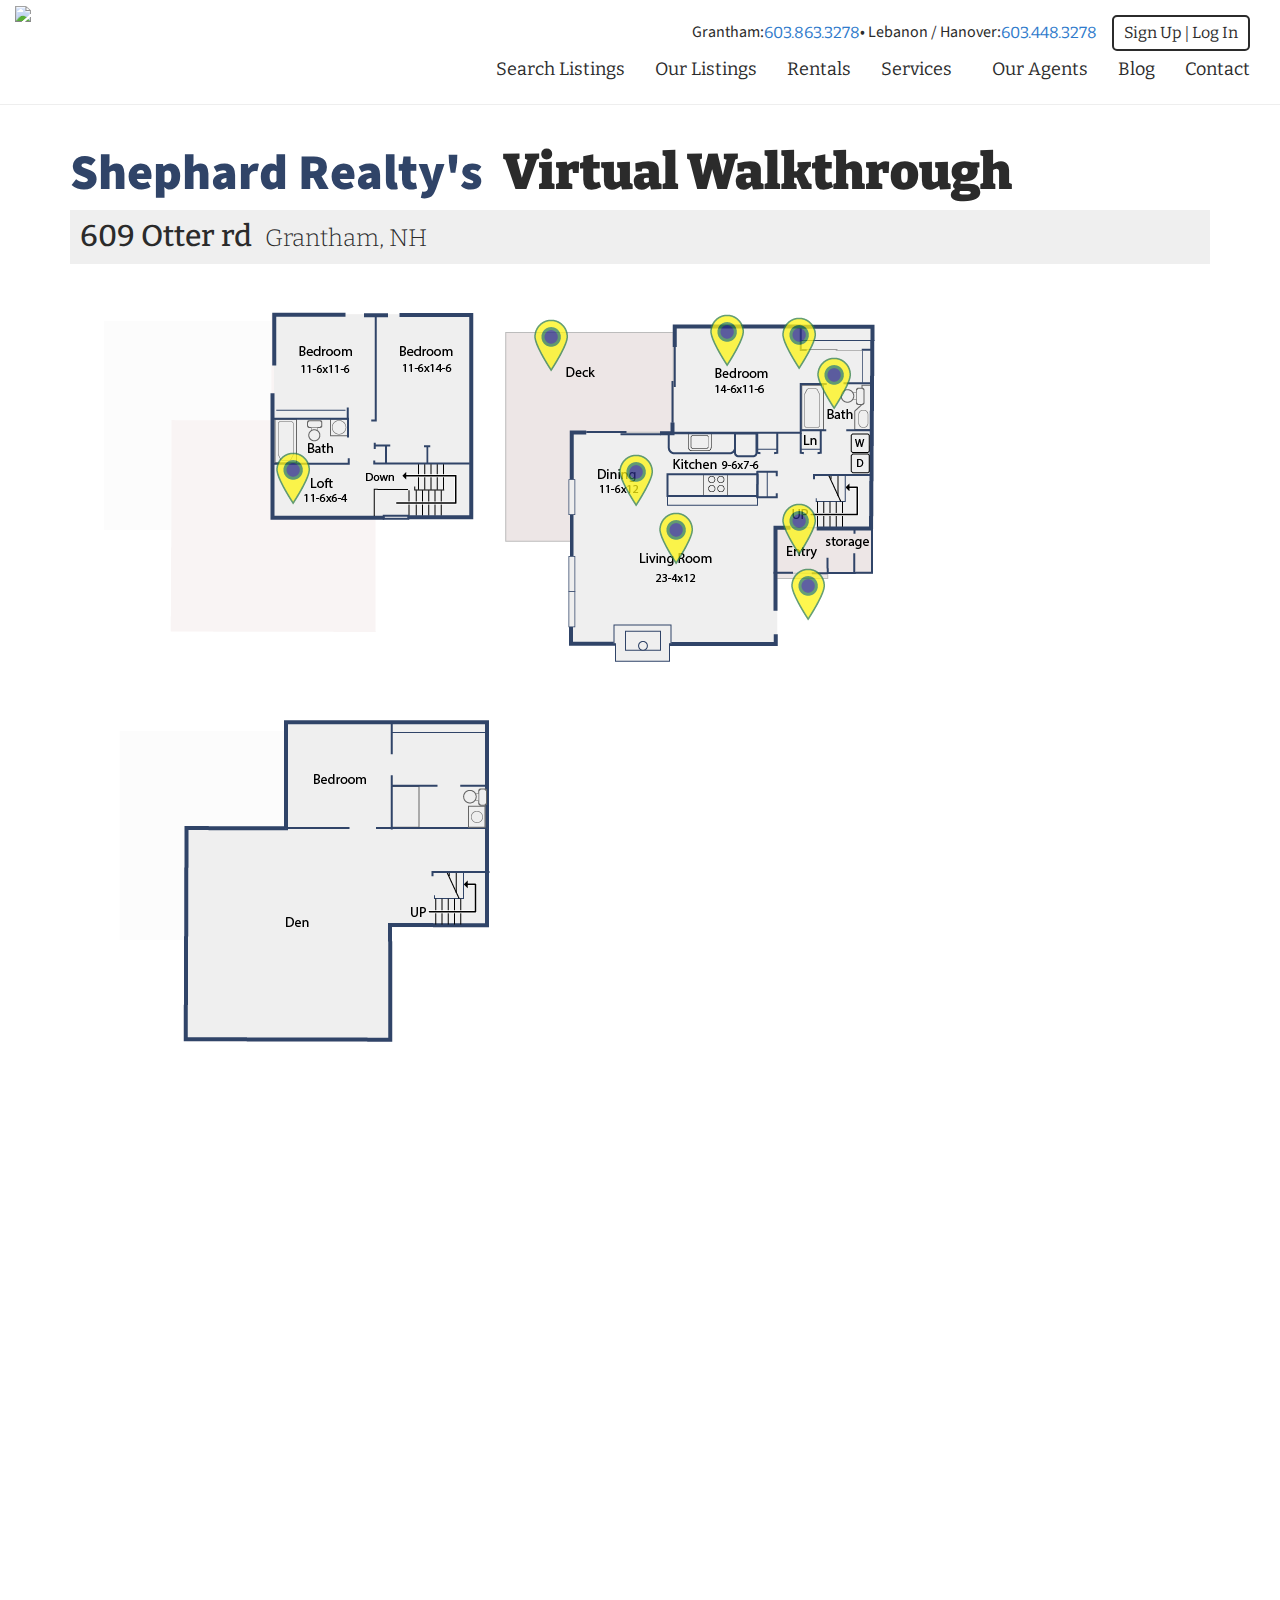
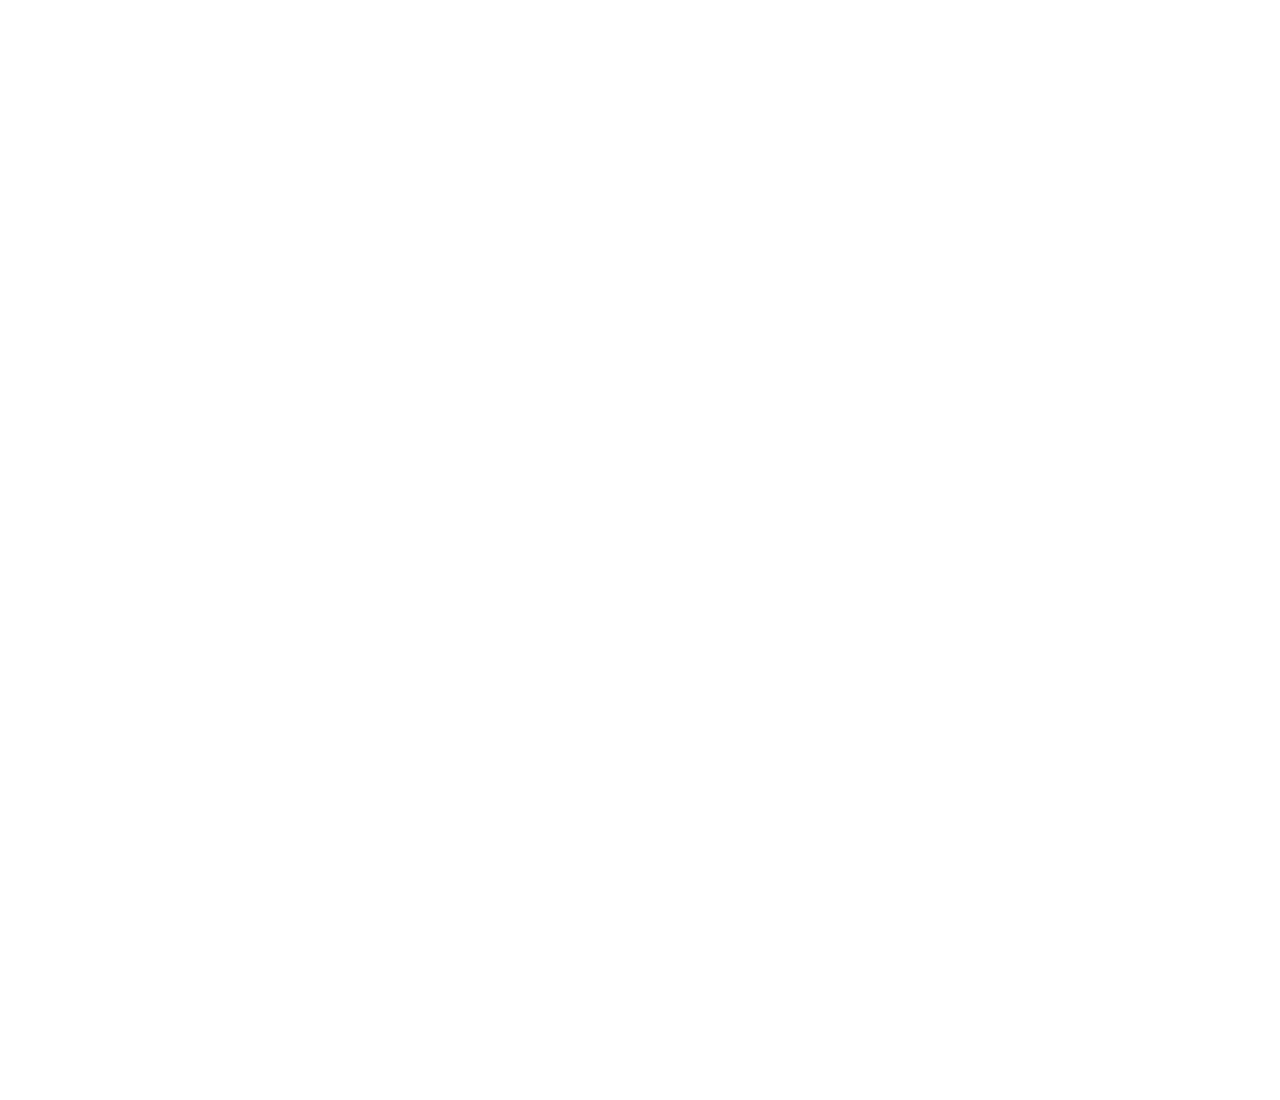
==== commit d856a4c0: "scroll wheel whas changing FOV onscroll, removed that function. changed fustrum fov to 95 from 70, a" ====
--- a/index.html
+++ b/index.html
@@ -10,6 +10,7 @@
   
   </head>
   <body>
+    <div class="modalColor"></div>
     <div class="utilBarWrap">
     <aside id="sidebar3"><div id="image-64065" class="widget image container"><a href="/" target="_self"><img src="https://d3w216np43fnr4.cloudfront.net/5936/64065/1.jpg?version=1491245641"></a></div><div class="sign-up">
 <span class="loggedout"><a href="/user/register/">Sign Up</a> | </span>
@@ -35,22 +36,34 @@
       
 
 <script>
-  window.onload( localStorage.setItem("current360image", "609_Otter_Rd/2k/outsideFrontDoor_2k.jpg"))
+  
+  window.onload( localStorage.setItem("current360image", "609_Otter_Rd/2k/outsideFrontDoor_2k.jpg"));
   
          function select360Image(elem){
               var grabbedName = elem;            
               localStorage.setItem("current360image", grabbedName);
+              document.getElementById('embedded360').setAttribute('style', "visibility:inherit");
+              document.querySelector('.modalColor').setAttribute('style', 'background-color: rgba(70, 65, 65, .5);z-index: 500');
               document.querySelector('canvas').remove();
                threeJS();
            }
 
 </script>
-  
+
+<script>
+
+  function closeOut(){
+    document.querySelector('img.xOut').parentElement.setAttribute('style', "visibility:hidden");
+    document.querySelector('.modalColor').setAttribute('style', "visibility:hidden");
+  }
+              
+</script>
+
  <section class="layout">
    
   
           <div class="layout-1"> 
-            <span class="609_Otter_Rd/2k/loft1_2k.jpg" onclick="select360Image(this.className)">  <img class="waypoint-loft" src="images/marker_ylw.png"></span>
+            <div class="609_Otter_Rd/2k/loft1_2k.jpg" onclick="select360Image(this.className)">  <img class="waypoint-loft" src="images/marker_ylw.png"></div>
           </div >
         <div class=" layout-2">   
           <span  class="609_Otter_Rd/2k/deck_2k.jpg" onclick="select360Image(this.className)" > <img class="waypoint-deck" src="images/marker_ylw.png"></span>
@@ -69,13 +82,14 @@
 <hr>
 
 
-<div id="embedded360">
-  <span> <h1> <img class="_360" src="images/360icon.png">
+<div id="embedded360" style="visibility: hidden;">
+  <img class="xOut" src="images/xOut.png" alt="close modal popup" onclick="closeOut()">
+  <div> <h1> <img class="_360" src="images/360icon.png">
     image
     </h1>
   <h3>
     | Click/tap and drag to scroll around the 360 image and view the surrounding environment
-  </h3> </span>
+  </h3> </div>
   <div id="container_360">
   </div>
  
@@ -100,7 +114,7 @@
 
       container = document.getElementById( 'container_360' );
 
-      camera = new THREE.PerspectiveCamera( 75, window.innerWidth / window.innerHeight, 1, 1100 );
+      camera = new THREE.PerspectiveCamera( 95, window.innerWidth / window.innerHeight, 1, 1100 );
       camera.target = new THREE.Vector3( 0, 0, 0 );
 
       scene = new THREE.Scene();
@@ -197,19 +211,6 @@
     function onDocumentMouseWheel( event ) {
       // WebKit
 
-      if ( event.wheelDeltaY ) {
-        camera.fov -= event.wheelDeltaY * 0.05;
-
-      // Opera / Explorer 9
-
-      } else if ( event.wheelDelta ) {
-        camera.fov -= event.wheelDelta * 0.05;
-
-      // Firefox
-
-      } else if ( event.detail ) {
-        camera.fov += event.detail * 1.0;
-      }
 
       camera.updateProjectionMatrix();
     }
--- a/css/format.css
+++ b/css/format.css
@@ -1,3 +1,17 @@
+body { 
+  animation: fadeInAnimation ease 2s; 
+  animation-iteration-count: 1; 
+  animation-fill-mode: forwards; 
+} 
+@keyframes fadeInAnimation { 
+  0% { 
+      opacity: 0; 
+  } 
+  100% { 
+      opacity: 1; 
+  } 
+} 
+
 
 .container{
     display: flex;
@@ -25,7 +39,31 @@
   .address{
     width:100%;
   }
-  
+
+  
+  @keyframes slideInRight {
+    from {
+      transform: translate3d(100%, 0, 0);
+
+    }
+  
+    to {
+      transform: translate3d(0, 0, 0);
+      visibility: visible;
+    }
+  }
+  
+  @keyframes slideInLeft {
+    from {
+      transform: translate3d(-100%, 0, 0);
+
+    }
+  
+    to {
+      transform: translate3d(0, 0, 0);
+      visibility: visible;
+    }
+  }
   
   .layout{
     display:flex;
@@ -41,25 +79,28 @@
   
   .layout-1{
     background:  url("../images/frontLoft.png") no-repeat;
-    height:400px;
-    width: 400px;
-    position:relative;
+    height:365px;
+    width: 385px;
+    position:relative;
+    animation: slideInLeft 2s ;
   }
   
   .layout-2{
     background: white url("../images/frontFisrtFloor.png") no-repeat;
-    height:400px;
-    width: 400px;
+    height:365px;
+    width: 385px;
     margin: 15px;
     position:relative;
+    animation: fadeInAnimation ease 4s; 
   }
   
   .layout-3{
     background: white url("../images/frontbasement.png" )   no-repeat;
-    height:400px;
-    width: 400px;
+    height:365px;
+    width: 385px;
     margin: 15px;
     position:relative;
+    animation: slideInRight 2s ;
   }
   
   
@@ -80,7 +121,7 @@
     top: 158px;
     left: 176px;
     opacity: .75;
-    z-index:100;
+    z-index:99;
   }
   
   .waypoint-deck{
@@ -154,8 +195,8 @@
   .address{
     flex:left;
     position:block;
-    border: 1px solid grey;
     padding: 10px;
+    background: #efefef;
   }
   
   section.address h1{
@@ -176,7 +217,8 @@
   section.address h1, section.address h2, section.address p{
     display:inline;
   }
-  
+
+
 
   
   @keyframes waypointHover {
@@ -194,6 +236,14 @@
     animation: waypointHover 0.5s 1s infinite alternate;
   }
   
+
+  .modalColor{
+    position: absolute;
+    width:100vw;
+    height: 300vh;
+    pointer-events: none;
+    }
+
 
   #container_360{
     width: 93.6%;
@@ -202,12 +252,50 @@
     display: block;
     margin:20px;
     margin-bottom:250px;
+    animation: grow ease 2s; 
 
   }
   
   canvas{
     border: 5px solid #304468;
   }
+#embedded360{
+  position:absolute;
+  top: 388px;
+  z-index: 900;
+  background-color: white;
+  border: #304468 solid 2px;
+  box-shadow: 2px 2px 5px #304468;
+  background: #fff;
+}
+
+#embedded360 div{
+  padding:0 20px;
+  text-align: center;
+}
+
+.xOut{
+  position: relative;
+  left: 98%;
+  top: -20px;
+  width: 40px;
+  height: 40px;
+}
+
+.xOut:hover{
+ opacity: .9;
+}
+
+@media (max-width: 600px){
+  #embedded360{
+    width: 86%;
+    right: 4%;
+    margin: auto;
+  } 
+  .xOut{
+    left: 95%;
+  }
+}
 
   #embedded360 H1{
     display:inline;
